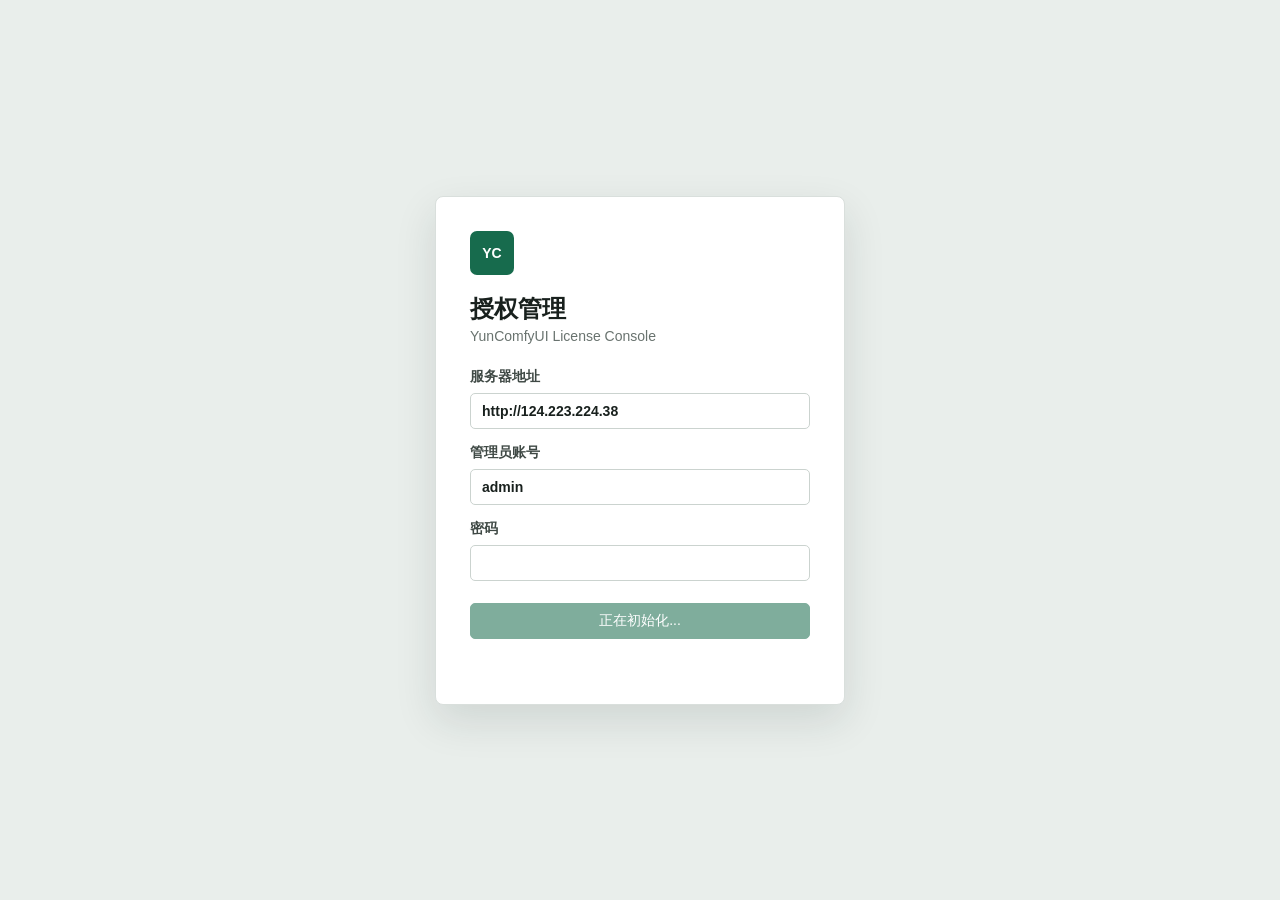
==== admin/web/index.html @ eef69bb2 "refactor: split client admin and license server" ====
<!doctype html>
<html lang="zh-CN">
<head>
  <meta charset="utf-8">
  <meta name="viewport" content="width=device-width, initial-scale=1">
  <title>YunComfyUI 授权管理</title>
  <link rel="stylesheet" href="styles.css">
</head>
<body>
  <div id="toast" class="toast" role="status"></div>

  <section id="login-view" class="login-shell">
    <form id="login-form" class="login-panel">
      <div class="brand-mark">YC</div>
      <h1>授权管理</h1>
      <p>YunComfyUI License Console</p>
      <label>服务器地址<input id="server-url" type="url" value="http://124.223.224.38" readonly required></label>
      <label>管理员账号<input id="username" autocomplete="username" value="admin" required></label>
      <label>密码<input id="password" type="password" autocomplete="current-password" required></label>
      <button id="login-button" class="primary wide" type="submit" disabled>正在初始化...</button>
      <div id="login-error" class="form-error"></div>
    </form>
  </section>

  <div id="app-view" class="app-shell hidden">
    <aside class="sidebar">
      <div class="brand"><span class="brand-mark small">YC</span><div><strong>YunComfyUI</strong><small>授权管理</small></div></div>
      <nav id="navigation">
        <button class="nav-item active" data-page="dashboard">概览</button>
        <button class="nav-item" data-page="generate">生成卡密</button>
        <button class="nav-item" data-page="cards">卡密管理</button>
        <button class="nav-item" data-page="licenses">授权与设备</button>
        <button class="nav-item" data-page="logs">操作日志</button>
        <button class="nav-item" data-page="settings">设置</button>
      </nav>
      <div class="sidebar-bottom"><span id="server-label"></span><button id="logout-button" class="text-button">退出登录</button></div>
    </aside>

    <main class="main-content">
      <section class="page active" id="page-dashboard">
        <header><div><h2>概览</h2><p>授权服务当前状态</p></div><button class="icon-button" data-refresh="dashboard" title="刷新">↻</button></header>
        <div class="stats-grid">
          <article><span>未使用卡密</span><strong id="stat-unused">--</strong></article>
          <article><span>有效授权</span><strong id="stat-active">--</strong></article>
          <article><span>7天内到期</span><strong id="stat-expiring">--</strong></article>
          <article><span>在线设备记录</span><strong id="stat-devices">--</strong></article>
        </div>
        <div class="info-band"><strong>校验策略</strong><span>客户端每 12 小时联网校验，默认允许 72 小时离线宽限。授权到期或禁用后停止创建新任务。</span></div>
      </section>

      <section class="page" id="page-generate">
        <header><div><h2>生成卡密</h2><p>卡密明文仅在本次生成后展示，请立即交付或导出</p></div></header>
        <form id="generate-form" class="form-grid panel">
          <label>套餐<select id="plan-type"><option value="monthly">月卡 · 30天</option><option value="quarterly">季卡 · 90天</option><option value="yearly">年卡 · 365天</option><option value="permanent">永久卡</option><option value="custom">自定义</option></select></label>
          <label id="custom-days-field" class="hidden">自定义天数<input id="duration-days" type="number" min="1" max="36500" value="30"></label>
          <label>生成数量<input id="card-count" type="number" min="1" max="500" value="1"></label>
          <label>设备上限<input id="device-limit" type="number" min="1" max="20" value="1"></label>
          <label>离线宽限（小时）<input id="grace-hours" type="number" min="0" max="720" value="72"></label>
          <label>销售渠道<input id="channel" maxlength="80" placeholder="例如：微信"></label>
          <label class="full">备注<textarea id="card-notes" maxlength="1000" rows="3"></textarea></label>
          <div class="full actions"><button class="primary" type="submit">生成卡密</button></div>
        </form>
        <section id="generated-panel" class="panel generated hidden">
          <div class="panel-heading"><div><strong>生成结果</strong><span id="batch-label"></span></div><div class="actions"><button id="copy-codes">复制全部</button><button id="export-codes">导出 CSV</button></div></div>
          <textarea id="generated-codes" readonly></textarea>
        </section>
      </section>

      <section class="page" id="page-cards">
        <header><div><h2>卡密管理</h2><p>数据库仅保存摘要，无法找回完整卡密</p></div></header>
        <div class="toolbar"><input id="card-search" placeholder="搜索尾号、批次或渠道"><select id="card-status"><option value="">全部状态</option><option value="unused">未使用</option><option value="used">已使用</option><option value="disabled">已禁用</option><option value="void">已作废</option></select><button id="refresh-cards">查询</button></div>
        <div class="table-wrap"><table><thead><tr><th>卡密标识</th><th>套餐</th><th>状态</th><th>渠道</th><th>创建时间</th><th>使用时间</th><th>操作</th></tr></thead><tbody id="cards-body"></tbody></table></div>
      </section>

      <section class="page" id="page-licenses">
        <header><div><h2>授权与设备</h2><p>控制有效期、停用状态及换机绑定</p></div></header>
        <div class="toolbar"><input id="license-search" placeholder="搜索授权 ID"><select id="license-status"><option value="">全部状态</option><option value="active">有效</option><option value="disabled">已禁用</option><option value="expired">已到期</option></select><button id="refresh-licenses">查询</button></div>
        <div id="licenses-list" class="license-list"></div>
      </section>

      <section class="page" id="page-logs">
        <header><div><h2>操作日志</h2><p>管理员操作及客户端关键校验记录</p></div><button class="icon-button" data-refresh="logs" title="刷新">↻</button></header>
        <div class="table-wrap"><table><thead><tr><th>时间</th><th>操作者</th><th>操作</th><th>目标</th><th>来源 IP</th><th>详情</th></tr></thead><tbody id="logs-body"></tbody></table></div>
      </section>

      <section class="page" id="page-settings">
        <header><div><h2>设置</h2><p>修改当前管理员账号的登录密码</p></div></header>
        <form id="password-form" class="panel form-grid compact-form">
          <label>当前密码<input id="current-password" type="password" autocomplete="current-password" required></label>
          <label>新密码<input id="new-password" type="password" autocomplete="new-password" minlength="12" required></label>
          <label>确认新密码<input id="confirm-password" type="password" autocomplete="new-password" minlength="12" required></label>
          <div class="full actions"><button class="primary" type="submit">修改密码</button></div>
        </form>
      </section>
    </main>
  </div>

  <dialog id="action-dialog">
    <form method="dialog" id="action-form">
      <h3 id="action-title">授权操作</h3>
      <input type="hidden" id="action-license-id">
      <input type="hidden" id="action-name">
      <label id="action-days-field">延长天数<input id="action-days" type="number" min="1" max="36500" value="30"></label>
      <label>备注<textarea id="action-note" rows="3"></textarea></label>
      <div class="actions"><button value="cancel">取消</button><button id="action-confirm" class="primary" value="default">确认</button></div>
    </form>
  </dialog>

  <script src="app.js"></script>
</body>
</html>
---- admin/web/styles.css ----
:root {
  color-scheme: light;
  font-family: "Segoe UI", "Microsoft YaHei", sans-serif;
  font-size: 14px;
  color: #18201d;
  background: #f4f6f5;
  --green: #176b4d;
  --green-dark: #10523a;
  --line: #d9dfdc;
  --muted: #69736f;
  --danger: #b53636;
  --warning: #a46715;
}

* { box-sizing: border-box; }
body { margin: 0; min-width: 960px; min-height: 100vh; background: #f4f6f5; }
button, input, select, textarea { font: inherit; letter-spacing: 0; }
button { cursor: pointer; }
.hidden { display: none !important; }

.login-shell { min-height: 100vh; display: grid; place-items: center; background: #e9eeeb; }
.login-panel { width: 410px; padding: 34px; background: white; border: 1px solid var(--line); border-radius: 8px; box-shadow: 0 16px 42px rgba(28, 45, 38, .12); }
.login-panel h1 { margin: 18px 0 3px; font-size: 24px; }
.login-panel > p { margin: 0 0 24px; color: var(--muted); }
.brand-mark { width: 44px; height: 44px; display: grid; place-items: center; border-radius: 7px; color: white; background: var(--green); font-weight: 700; }
.brand-mark.small { width: 36px; height: 36px; font-size: 12px; flex: 0 0 auto; }
label { display: flex; flex-direction: column; gap: 7px; color: #3f4945; font-weight: 600; }
.login-panel label { margin-top: 15px; }
input, select, textarea { width: 100%; border: 1px solid #cbd3cf; border-radius: 5px; padding: 9px 11px; color: #18201d; background: white; outline: none; }
input:focus, select:focus, textarea:focus { border-color: var(--green); box-shadow: 0 0 0 3px rgba(23, 107, 77, .11); }
button { min-height: 36px; padding: 7px 13px; border: 1px solid #bdc7c2; border-radius: 5px; color: #27312d; background: white; }
button:hover { background: #f1f4f2; }
button:disabled { opacity: .55; cursor: wait; }
button.primary { color: white; border-color: var(--green); background: var(--green); }
button.primary:hover { background: var(--green-dark); }
button.danger { color: var(--danger); border-color: #dfbcbc; }
.wide { width: 100%; margin-top: 22px; }
.form-error { min-height: 19px; margin-top: 12px; color: var(--danger); }

.app-shell { display: grid; grid-template-columns: 220px minmax(0, 1fr); min-height: 100vh; }
.sidebar { position: fixed; inset: 0 auto 0 0; width: 220px; display: flex; flex-direction: column; padding: 20px 13px; color: #e9f0ed; background: #17231e; }
.brand { display: flex; align-items: center; gap: 11px; padding: 0 7px 22px; border-bottom: 1px solid #314039; }
.brand strong, .brand small { display: block; }
.brand small { margin-top: 2px; color: #9eb0a8; }
nav { display: grid; gap: 4px; margin-top: 20px; }
.nav-item { text-align: left; color: #b9c6c0; border: 0; background: transparent; }
.nav-item:hover { color: white; background: #23332c; }
.nav-item.active { color: white; background: var(--green); }
.sidebar-bottom { margin-top: auto; padding: 14px 8px 2px; border-top: 1px solid #314039; overflow: hidden; }
.sidebar-bottom span { display: block; overflow: hidden; color: #91a39b; font-size: 12px; text-overflow: ellipsis; white-space: nowrap; }
.text-button { margin-top: 8px; padding: 0; min-height: 26px; color: #d8e2de; border: 0; background: transparent; }

.main-content { grid-column: 2; padding: 28px 34px 48px; min-width: 0; }
.page { display: none; max-width: 1320px; margin: 0 auto; }
.page.active { display: block; }
header { display: flex; justify-content: space-between; align-items: center; margin-bottom: 22px; }
header h2 { margin: 0; font-size: 22px; }
header p { margin: 5px 0 0; color: var(--muted); }
.icon-button { width: 38px; padding: 0; font-size: 22px; }
.stats-grid { display: grid; grid-template-columns: repeat(4, minmax(150px, 1fr)); gap: 14px; }
.stats-grid article { padding: 19px 20px; border: 1px solid var(--line); border-radius: 7px; background: white; }
.stats-grid span { display: block; color: var(--muted); }
.stats-grid strong { display: block; margin-top: 10px; font-size: 29px; }
.info-band { display: flex; gap: 20px; margin-top: 18px; padding: 17px 20px; border-left: 4px solid #cf8c31; background: #fff9ef; }
.info-band span { color: #6d604d; }
.panel { padding: 20px; border: 1px solid var(--line); border-radius: 7px; background: white; }
.form-grid { display: grid; grid-template-columns: repeat(3, minmax(180px, 1fr)); gap: 18px; }
.compact-form { max-width: 920px; }
.full { grid-column: 1 / -1; }
.actions { display: flex; justify-content: flex-end; gap: 8px; }
.generated { margin-top: 16px; }
.panel-heading { display: flex; justify-content: space-between; align-items: center; margin-bottom: 13px; }
.panel-heading span { margin-left: 12px; color: var(--muted); font-size: 12px; }
#generated-codes { min-height: 240px; resize: vertical; font-family: Consolas, monospace; line-height: 1.65; }
.toolbar { display: grid; grid-template-columns: minmax(240px, 1fr) 170px auto; gap: 9px; margin-bottom: 13px; }
.table-wrap { overflow: auto; border: 1px solid var(--line); border-radius: 7px; background: white; }
table { width: 100%; border-collapse: collapse; }
th, td { padding: 11px 13px; text-align: left; border-bottom: 1px solid #e7ebe9; white-space: nowrap; }
th { position: sticky; top: 0; color: #59645f; background: #f8faf9; font-size: 12px; font-weight: 700; }
tbody tr:last-child td { border-bottom: 0; }
tbody tr:hover { background: #fafcfb; }
.empty { padding: 38px !important; color: var(--muted); text-align: center; }
.badge { display: inline-block; min-width: 55px; padding: 3px 7px; border-radius: 4px; color: #40504a; background: #e7ece9; text-align: center; font-size: 12px; }
.badge.active, .badge.unused { color: #116342; background: #e0f2e9; }
.badge.disabled, .badge.void { color: #9b3030; background: #f8e4e4; }
.badge.expired, .badge.used { color: #865810; background: #f7ecd8; }
.row-actions { display: flex; gap: 6px; }
.row-actions button { min-height: 30px; padding: 4px 8px; font-size: 12px; }
.license-list { display: grid; gap: 12px; }
.license-item { border: 1px solid var(--line); border-radius: 7px; background: white; }
.license-head { display: grid; grid-template-columns: minmax(250px, 1.5fr) repeat(3, minmax(110px, .7fr)) auto; gap: 16px; align-items: center; padding: 15px 17px; }
.license-id { font-family: Consolas, monospace; font-size: 13px; }
.field-caption { display: block; margin-bottom: 4px; color: var(--muted); font-size: 11px; }
.devices { border-top: 1px solid var(--line); padding: 10px 17px; background: #fafcfb; }
.device-row { display: grid; grid-template-columns: minmax(230px, 1fr) minmax(140px, .6fr) 120px auto; align-items: center; gap: 12px; padding: 7px 0; }
.device-row code { overflow: hidden; text-overflow: ellipsis; }
dialog { width: 430px; padding: 22px; border: 1px solid var(--line); border-radius: 7px; box-shadow: 0 20px 50px rgba(0, 0, 0, .2); }
dialog::backdrop { background: rgba(16, 25, 21, .45); }
dialog h3 { margin: 0 0 18px; }
dialog label { margin-top: 13px; }
dialog .actions { margin-top: 20px; }
.toast { position: fixed; z-index: 20; right: 24px; bottom: 22px; max-width: 420px; padding: 11px 15px; color: white; border-radius: 5px; background: #25322d; opacity: 0; transform: translateY(12px); pointer-events: none; transition: .18s ease; }
.toast.show { opacity: 1; transform: translateY(0); }
.toast.error { background: #a63232; }

@media (max-width: 1100px) {
  .stats-grid { grid-template-columns: repeat(2, 1fr); }
  .form-grid { grid-template-columns: repeat(2, 1fr); }
  .license-head { grid-template-columns: minmax(230px, 1fr) repeat(2, 110px); }
  .license-head > :nth-child(4) { display: none; }
  .license-head .row-actions { grid-column: 1 / -1; }
}
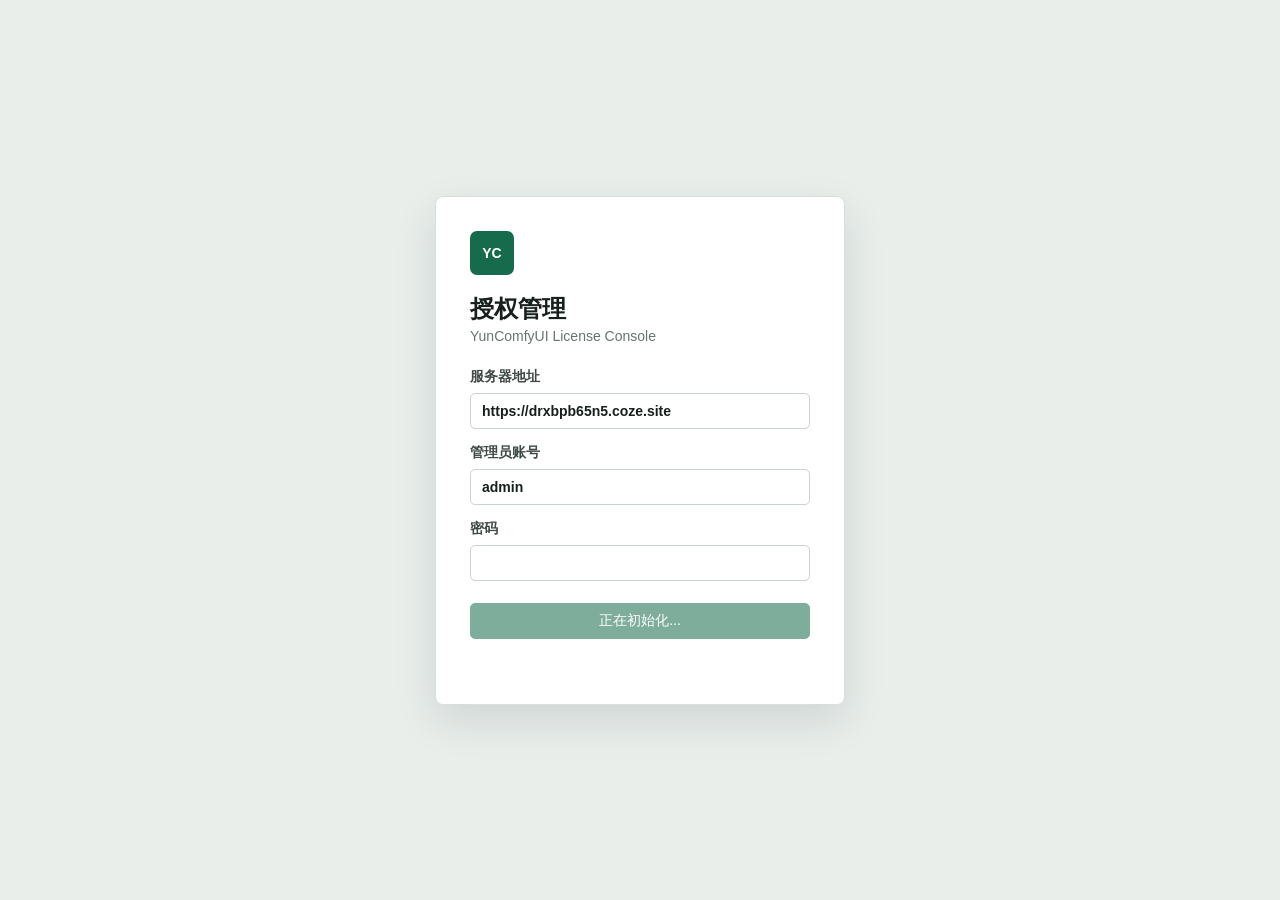
==== commit 8b92e8ba: "fix: connect desktop apps to hosted licensing" ====
--- a/admin/web/index.html
+++ b/admin/web/index.html
@@ -14,7 +14,7 @@
       <div class="brand-mark">YC</div>
       <h1>授权管理</h1>
       <p>YunComfyUI License Console</p>
-      <label>服务器地址<input id="server-url" type="url" value="http://124.223.224.38" readonly required></label>
+      <label>服务器地址<input id="server-url" type="url" value="https://drxbpb65n5.coze.site" readonly required></label>
       <label>管理员账号<input id="username" autocomplete="username" value="admin" required></label>
       <label>密码<input id="password" type="password" autocomplete="current-password" required></label>
       <button id="login-button" class="primary wide" type="submit" disabled>正在初始化...</button>
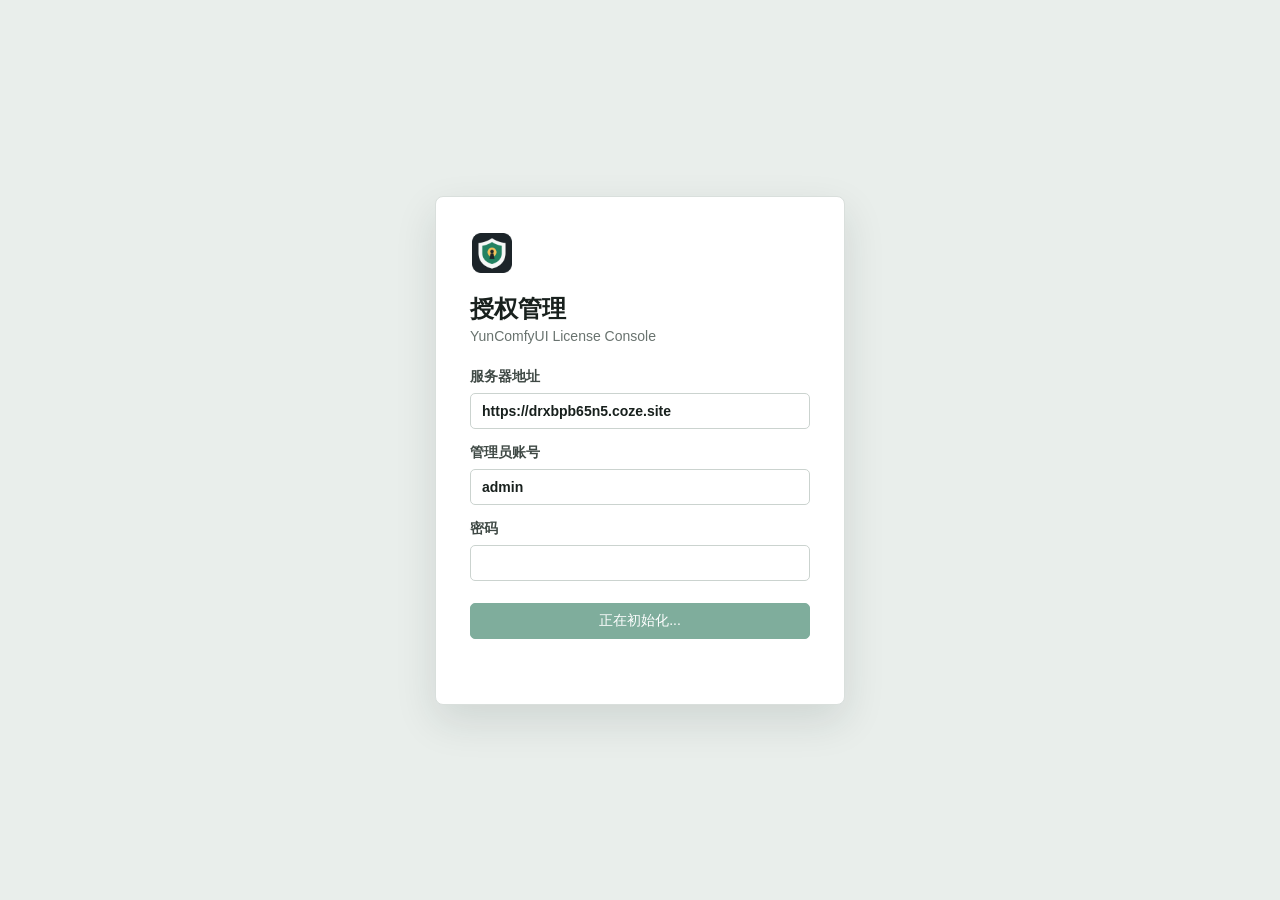
==== commit 18e8306a: "feat: move workflows to server and document updates" ====
--- a/admin/web/index.html
+++ b/admin/web/index.html
@@ -11,7 +11,7 @@
 
   <section id="login-view" class="login-shell">
     <form id="login-form" class="login-panel">
-      <div class="brand-mark">YC</div>
+      <img class="brand-mark" src="admin-logo.png" alt="YunComfyUI">
       <h1>授权管理</h1>
       <p>YunComfyUI License Console</p>
       <label>服务器地址<input id="server-url" type="url" value="https://drxbpb65n5.coze.site" readonly required></label>
@@ -24,7 +24,7 @@
 
   <div id="app-view" class="app-shell hidden">
     <aside class="sidebar">
-      <div class="brand"><span class="brand-mark small">YC</span><div><strong>YunComfyUI</strong><small>授权管理</small></div></div>
+      <div class="brand"><img class="brand-mark small" src="admin-logo.png" alt="YunComfyUI"><div><strong>YunComfyUI</strong><small>授权管理</small></div></div>
       <nav id="navigation">
         <button class="nav-item active" data-page="dashboard">概览</button>
         <button class="nav-item" data-page="generate">生成卡密</button>
--- a/admin/web/styles.css
+++ b/admin/web/styles.css
@@ -22,7 +22,7 @@
 .login-panel { width: 410px; padding: 34px; background: white; border: 1px solid var(--line); border-radius: 8px; box-shadow: 0 16px 42px rgba(28, 45, 38, .12); }
 .login-panel h1 { margin: 18px 0 3px; font-size: 24px; }
 .login-panel > p { margin: 0 0 24px; color: var(--muted); }
-.brand-mark { width: 44px; height: 44px; display: grid; place-items: center; border-radius: 7px; color: white; background: var(--green); font-weight: 700; }
+.brand-mark { width: 44px; height: 44px; display: block; border-radius: 7px; object-fit: contain; }
 .brand-mark.small { width: 36px; height: 36px; font-size: 12px; flex: 0 0 auto; }
 label { display: flex; flex-direction: column; gap: 7px; color: #3f4945; font-weight: 600; }
 .login-panel label { margin-top: 15px; }
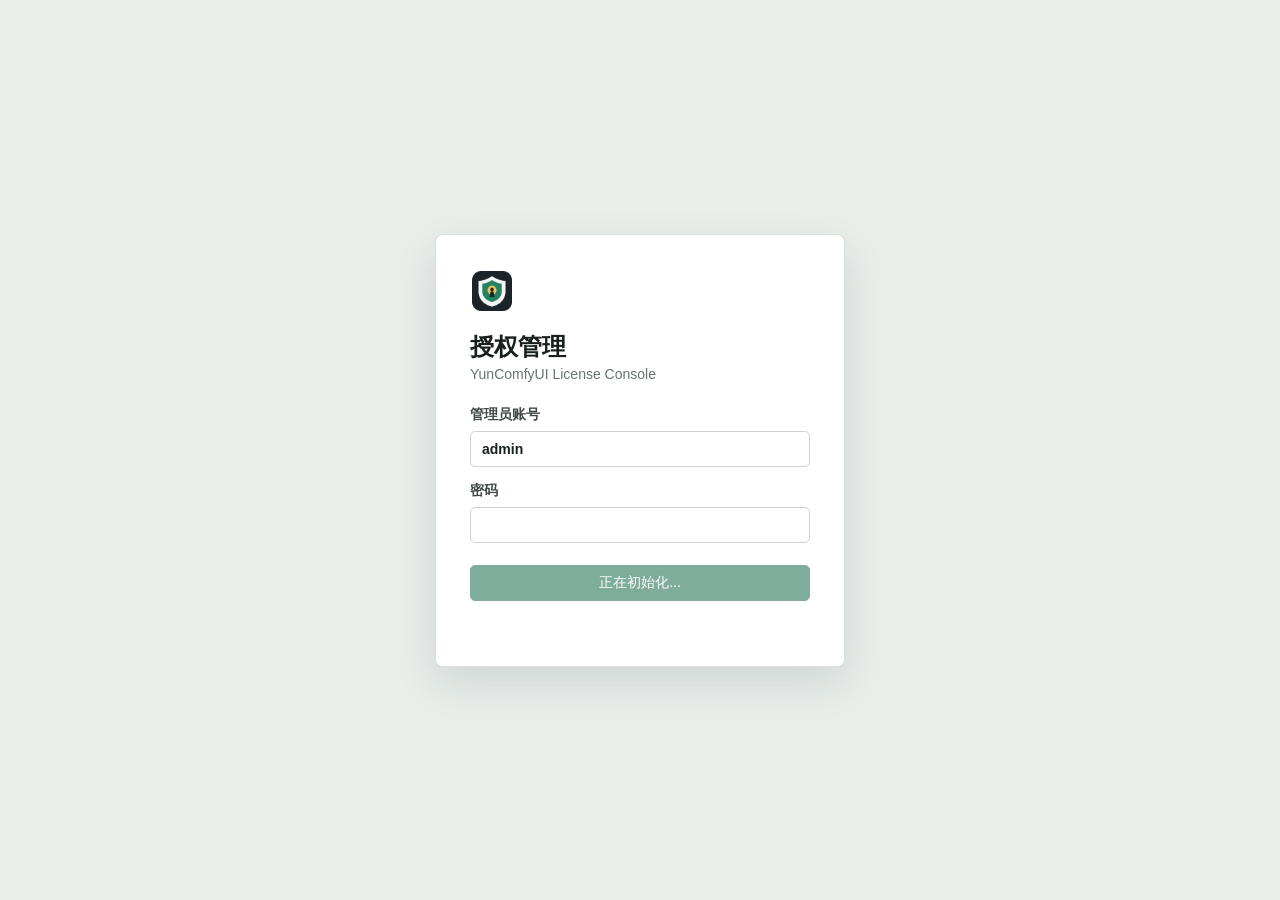
==== commit e58c76ab: "fix admin server address configuration" ====
--- a/admin/web/index.html
+++ b/admin/web/index.html
@@ -14,7 +14,6 @@
       <img class="brand-mark" src="admin-logo.png" alt="YunComfyUI">
       <h1>授权管理</h1>
       <p>YunComfyUI License Console</p>
-      <label>服务器地址<input id="server-url" type="url" value="https://drxbpb65n5.coze.site" readonly required></label>
       <label>管理员账号<input id="username" autocomplete="username" value="admin" required></label>
       <label>密码<input id="password" type="password" autocomplete="current-password" required></label>
       <button id="login-button" class="primary wide" type="submit" disabled>正在初始化...</button>
@@ -33,7 +32,7 @@
         <button class="nav-item" data-page="logs">操作日志</button>
         <button class="nav-item" data-page="settings">设置</button>
       </nav>
-      <div class="sidebar-bottom"><span id="server-label"></span><button id="logout-button" class="text-button">退出登录</button></div>
+      <div class="sidebar-bottom"><button id="logout-button" class="text-button">退出登录</button></div>
     </aside>
 
     <main class="main-content">
